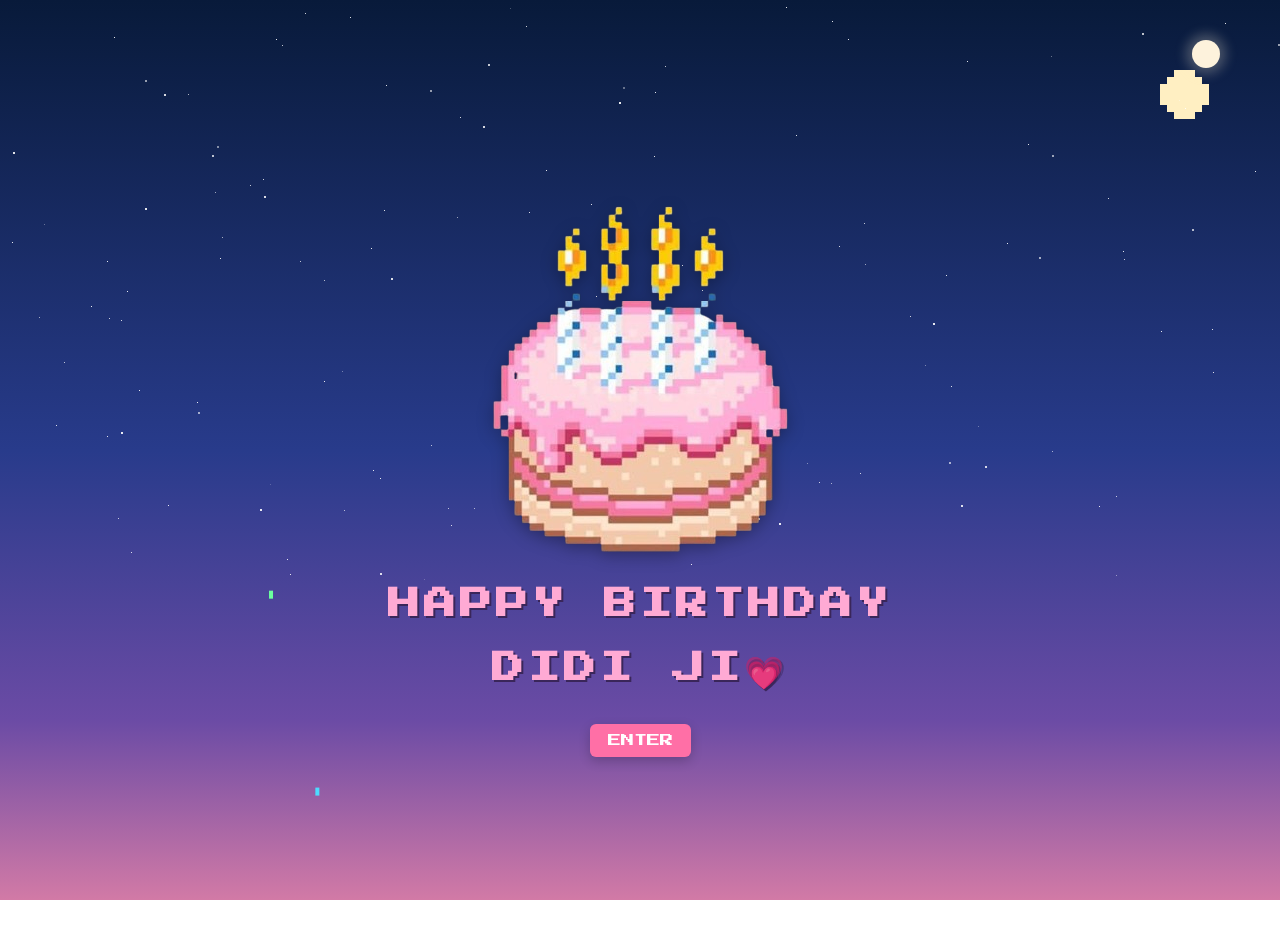
==== index.html @ 9f7f67d7 "Update index.html" ====
<!DOCTYPE html>
<html lang="en">

<head>
    <meta charset="utf-8" />
    <meta name="viewport" content="width=device-width,initial-scale=1" />
    <title>For Sejal — Pixel Scrapbook</title>
    <link href="https://fonts.googleapis.com/css2?family=Press+Start+2P&family=Handlee&display=swap" rel="stylesheet">
    <link rel="stylesheet" href="styles.css" />
</head>

<body>
    <div class="fade-wrapper">
        <!-- Fireworks Canvas -->
        <canvas id="fireworksCanvas"></canvas>
        <!-- Loading Screen -->
        <div class="loading-screen" id="loadingScreen">
            <div class="loading-box">
                <img src="img/cat.gif" alt="Loading..." class="loading-gif">
                <div class="pixel-bar">
                    <div class="pixel-fill"></div>
                </div>
            </div>
        </div>
        <!-- Opening / Intro -->
        <main id="opening" class="screen active">
            <div class="opening-inner">
                <div class="cake-container">
                    <img src="img/cakeee.png" class="pixel-cake" alt="Birthday Cake">
                </div>
                <h1 class="pixel-title">HAPPY BIRTHDAY <br><br> DIDI JI💗</h1>
                <button id="enterBtn" class="pixel-btn" type="button">ENTER</button>
            </div>
        </main>
    </div>
    <script src="script.js"></script>
</body>

</html>
---- styles.css ----
:root {
    --bg1: #fff7fb;
    --pastel1: #ffd6ea;
    --pastel2: #d7c8ff;
    --accent: #ff6fa6;
    --muted: #6b6b76;
    --paper: #fffdf7;
    --pixel-shadow: 0 8px 20px rgba(22, 18, 30, 0.08);
}

/* Base */
* {
    box-sizing: border-box;
}

html,
body {
    height: 100%;
    margin: 0;
    padding: 0;
    overflow: auto;
    /* Changed from hidden to auto */
    font-family: 'Press Start 2P', monospace;
    color: white;
    background: linear-gradient(to bottom, #0a0f24, #1a1f3d);
    background-size: cover;
    background-position: center;
    image-rendering: pixelated;
    position: relative;
}

/* Fireworks canvas */
#fireworksCanvas {
    position: fixed;
    top: 0;
    left: 0;
    width: 100%;
    height: 100%;
    z-index: 0;
    pointer-events: none;
    image-rendering: pixelated;
}

/* Pixel moon (index.html) */
.pixel-moon {
    position: fixed;
    top: 60px;
    right: 80px;
    width: 70px;
    height: 70px;
    background: radial-gradient(circle, #ffe9b3 60%, #d9c38a 100%);
    image-rendering: pixelated;
    box-shadow: 0 0 20px #ffe9b3;
    z-index: 3;
}

/* Background decorations (index.html) */
body::before {
    content: "";
    position: fixed;
    top: 40px;
    right: 60px;
    width: 28px;
    height: 28px;
    background: #fdf2dc;
    border-radius: 50%;
    box-shadow: 0 0 12px 6px rgba(255, 244, 214, 0.25);
    image-rendering: pixelated;
    z-index: 2;
}

@keyframes starBlink {

    0%,
    100% {
        opacity: 0.3;
    }

    50% {
        opacity: 1;
    }
}

/* Screen */
.screen {
    width: 100%;
    min-height: 100vh;
    display: flex;
    flex-direction: column;
    align-items: center;
    justify-content: center;
    position: relative;
}

.screen.active {
    display: flex;
}

main {
    width: 100%;
    height: auto;
    /* Allow content to dictate height */
    overflow-y: auto;
    /* Enable vertical scrolling */
    padding: 20px 0;
    /* Add padding for better spacing */
    box-sizing: border-box;
    display: flex;
    /* Use flex to center content */
    flex-direction: column;
    /* Stack children vertically */
    align-items: center;
    /* Center horizontally */
    justify-content: center;
    /* Center vertically when content fits */
    flex: 1;
    /* Allow main to grow and fill available space */
}

/* Loading screen (shared) */
.loading-screen {
    position: fixed;
    top: 0;
    left: 0;
    width: 100%;
    height: 100%;
    display: flex;
    justify-content: center;
    align-items: center;
    z-index: 9999;
    background: linear-gradient(180deg, #1a2a4a 0%, #3a5b9b 40%, #8b6bc5 70%, #e29ac6 100%);
    opacity: 0;
    pointer-events: none;
    transition: opacity 0.5s ease;
}

.loading-screen.active {
    opacity: 1;
    pointer-events: auto;
    visibility: visible;
}

.loading-screen.fade-out {
    opacity: 100;
    pointer-events: none;
    visibility: hidden;
    transition: opacity 25s ease;
    }


.loading-box {
    text-align: center;
    max-width: 90%;
}

.loading-gif {
    width: clamp(300px, 50vw, 600px);
    height: auto;
    display: block;
    margin: 0 auto 20px;
    image-rendering: pixelated;
    animation: float 2s ease-in-out infinite;
}

@keyframes float {

    0%,
    100% {
        transform: translateY(0);
    }

    50% {
        transform: translateY(-8px);
    }
}
.pixel-bar {
    width: 90%;
    max-width: 650px;
    height: 20px;
    background: #222;
    border: 2px solid #fff;
    margin: 0 auto;
    overflow: hidden;
    border-radius: 6px;
}

.pixel-fill {
    height: 100%;
    width: 0;
    background: linear-gradient(90deg, #ff70a6, #ffd670, #70d6ff);
    /* Animation handled by JavaScript */
}

/* Pixel title (shared, using main.css styles) */
.pixel-title {
    font-family: 'Press Start 2P', monospace;
    color: #ffaad4;
    text-shadow: 2px 2px #3a265a;
    letter-spacing: 4px;
    text-align: center;
    margin: 0 0 18px 0;
    animation: floatTitle 3.8s ease-in-out infinite;
}

@keyframes floatTitle {

    0%,
    100% {
        transform: translateY(0px);
    }

    50% {
        transform: translateY(-4px);
    }
}

/* Opening inner (index.html) */
.opening-inner {
    display: flex;
    flex-direction: column;
    align-items: center;
    justify-content: center;
    text-align: center;
    width: 90%;
    max-width: 600px;
    margin: 0 auto;
    height: 100vh;
    box-sizing: border-box;
    gap: 14px;
    z-index: 12;
    pointer-events: auto;
}

/* Cake (index.html) */
.cake-container {
    display: flex;
    justify-content: center;
    margin: 20px 0;
}

.pixel-cake {
    width: clamp(300px, 40vw, 220px);
    height: auto;
    image-rendering: pixelated;
    image-rendering: crisp-edges;
    filter: drop-shadow(0 4px 8px rgba(0, 0, 0, 0.3));
    animation: cakeFloat 3s ease-in-out infinite;
}

@keyframes cakeFloat {

    0%,
    100% {
        transform: translateY(0px);
    }

    50% {
        transform: translateY(-4px);
    }
}

.pixel-cake:hover {
    transform: scale(1.1);
    transition: 0.2s ease;
}

/* Container (main.html) */
.container {
    position: relative;
    z-index: 10;
    display: flex;
    flex-direction: column;
    align-items: center;
    /* Center horizontally */
    justify-content: flex-start;
    /* Stack content, centering handled by main */
    text-align: center;
    min-height: 0;
    /* Allow shrinking if needed */
    gap: 24px;
    padding: 0 20px;
    /* Add horizontal padding */
    width: 100%;
    /* Ensure full width */
}

/* Collage (main.html) */
.collage {
    display: flex;
    gap: 20px;
    flex-wrap: wrap;
    justify-content: center;
}

.pic {
    width: 160px;
    height: 160px;
    object-fit: cover;
    border: 2px solid #fff;
    border-radius: 8px;
    box-shadow: 0 6px 16px rgba(0, 0, 0, 0.2);
    transition: transform 0.3s ease;
    image-rendering: pixelated;
}

.pic:hover {
    transform: scale(1.05);
}

.tilt-left {
    transform: rotate(-4deg);
}

.tilt-right {
    transform: rotate(4deg);
}

/* Letter card (main.html, using main.css styles) */
.letter-card {
    position: relative;
    background: #fff6f8;
    border: 4px solid #222;
    padding: 24px 28px;
    max-width: 550px;
    margin: 20px auto;
    text-align: center;
    font-family: 'Press Start 2P', cursive;
    color: #3a2431;
    box-shadow:
        0 0 0 4px #ffbfd5,
        6px 6px 0 #222,
        10px 10px 0 #ffbfd5;
    image-rendering: pixelated;
}

.letter-card::before,
.letter-card::after {
    content: "";
    position: absolute;
    width: 12px;
    height: 12px;
    background: #ffbfd5;
    border: 2px solid #222;
}

.letter-card::before {
    top: -4px;
    left: -4px;
}

.letter-card::after {
    bottom: -4px;
    right: -4px;
}

.letter-card h2 {
    color: #d54e80;
    font-size: 13px;
    margin-bottom: 18px;
    letter-spacing: 1px;
}

.letter-card p {
    font-family: 'VT323', monospace;
    font-size: 18px;
    line-height: 1.5;
    color: #3b2831;
    background: #ffe4ee;
    border: 2px solid #f0a5be;
    padding: 12px;
    display: inline-block;
    text-align: left;
    box-shadow: inset -2px -2px 0 #ffd0e0, inset 2px 2px 0 #fff;
}

/* Pixel button (shared, using main.css styles) */
.pixel-btn {
    font-family: 'Press Start 2P', monospace;
    padding: 10px 18px;
    border: none;
    border-radius: 6px;
    background: #ff6fa6;
    color: #fff;
    cursor: pointer;
    box-shadow: 0 4px 12px rgba(0, 0, 0, 0.2);
    animation: float 1.5s ease-in-out infinite;
}

.pixel-btn:hover {
    background: #ff8fb6;
    /* Lighter shade for hover */
}

.pixel-btn.ghost {
    background: white;
    color: #ff6fa6;
}

/* Music button (index.html) */
.music-btn {
    position: fixed;
    right: 18px;
    top: 18px;
    background: white;
    border-radius: 10px;
    width: 46px;
    height: 46px;
    border: none;
    box-shadow: 0 6px 14px rgba(0, 0, 0, 0.12);
    cursor: pointer;
    font-size: 18px;
    z-index: 40;
}

/* Existing fade-wrapper */
.fade-wrapper {
    position: relative;
    width: 100%;
    min-height: 100vh;
    transition: opacity 4s ease;
}

.fade-wrapper.fade-out {
    opacity: 0;
}

/* Add fade-in animation */
@keyframes fadeIn {
    from {
        opacity: 0;
    }

    to {
        opacity: 1;
    }
}

body.fade-in {
    animation: fadeIn 2s ease-in;
}

/* Responsive adjustments */
@media (max-width: 600px) {
    .pixel-title {
        font-size: clamp(10px, 4vw, 16px);
    }

    .loading-gif {
        width: clamp(200px, 40vw, 400px);
    }

    .pixel-bar {
        max-width: 500px;
    }

    .letter-card {
        max-width: 90%;
        padding: 16px;
    }

    .letter-card h2 {
        font-size: 12px;
    }

    .letter-card p {
        font-size: 16px;
    }

    .pic {
        width: 120px;
        height: 120px;
    }
}
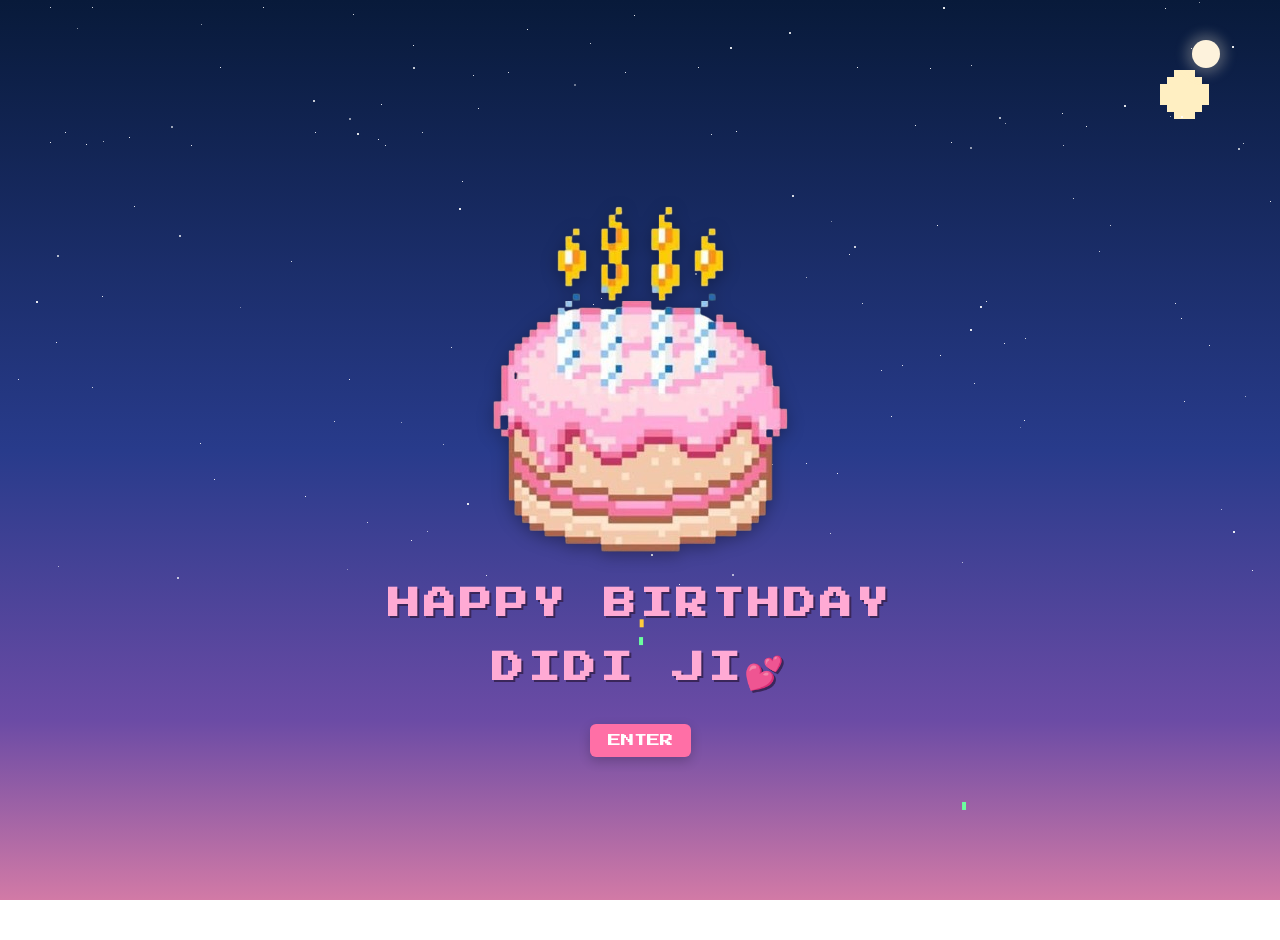
==== commit 171eb989: "Update index.html" ====
--- a/index.html
+++ b/index.html
@@ -4,7 +4,7 @@
 <head>
     <meta charset="utf-8" />
     <meta name="viewport" content="width=device-width,initial-scale=1" />
-    <title>For Sejal — Pixel Scrapbook</title>
+    <title>The Sejal — Pixel Scrapbook</title>
     <link href="https://fonts.googleapis.com/css2?family=Press+Start+2P&family=Handlee&display=swap" rel="stylesheet">
     <link rel="stylesheet" href="styles.css" />
 </head>
@@ -28,7 +28,7 @@
                 <div class="cake-container">
                     <img src="img/cakeee.png" class="pixel-cake" alt="Birthday Cake">
                 </div>
-                <h1 class="pixel-title">HAPPY BIRTHDAY <br><br> DIDI JI💗</h1>
+                <h1 class="pixel-title">HAPPY BIRTHDAY <br><br> DIDI JI💕</h1>
                 <button id="enterBtn" class="pixel-btn" type="button">ENTER</button>
             </div>
         </main>
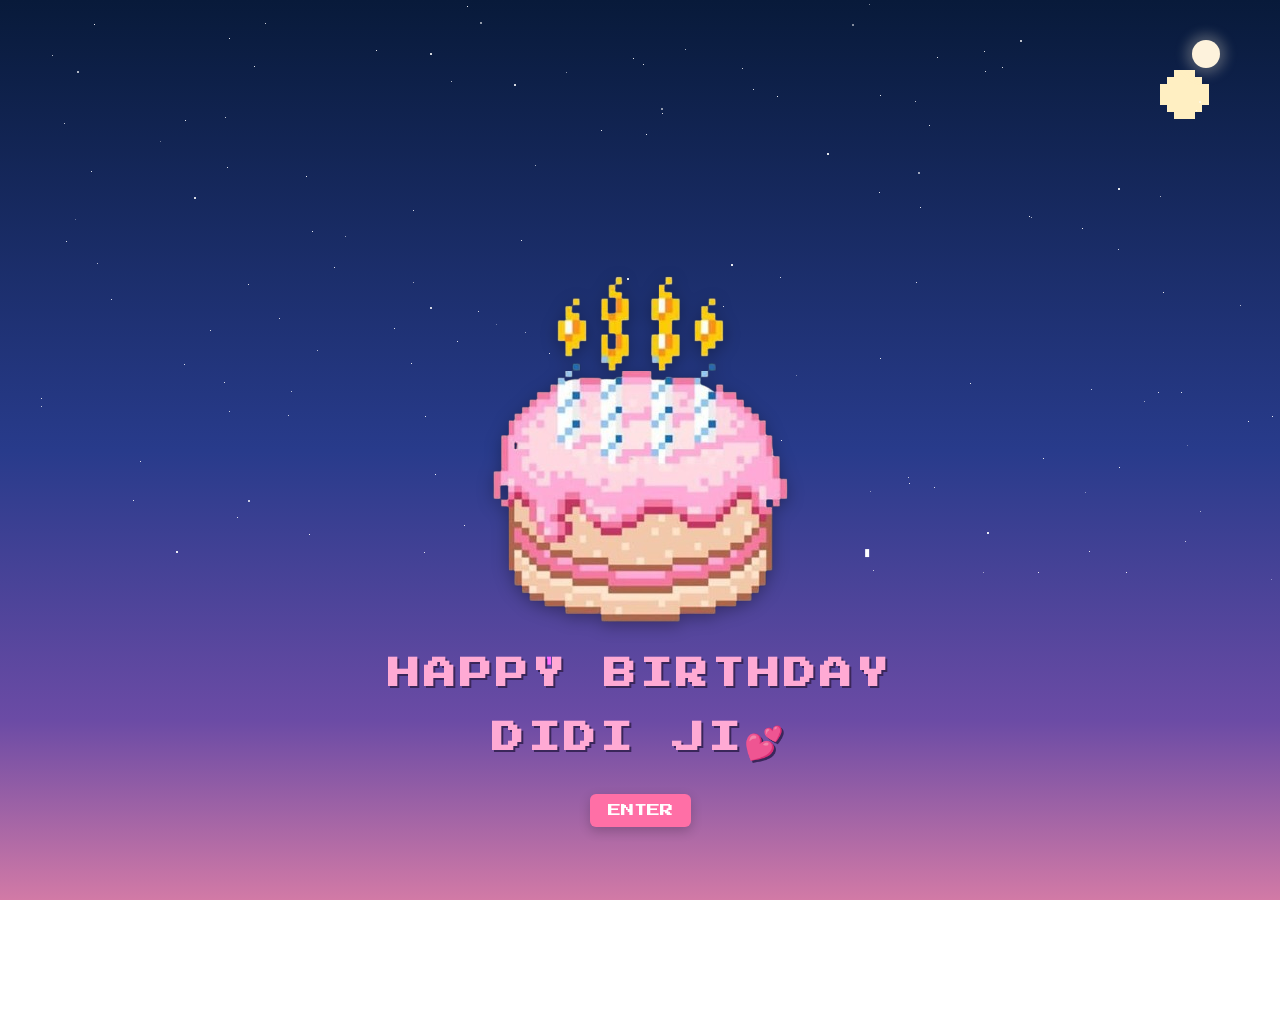
==== commit 2b33c29b: "Add subtitle to index.html" ====
--- a/index.html
+++ b/index.html
@@ -8,7 +8,11 @@
     <link href="https://fonts.googleapis.com/css2?family=Press+Start+2P&family=Handlee&display=swap" rel="stylesheet">
     <link rel="stylesheet" href="styles.css" />
 </head>
-
+    
+<h2 class="hand">
+    The 24•24 Edition <span class="emoji">💌💗</span>
+</h2>
+    
 <body>
     <div class="fade-wrapper">
         <!-- Fireworks Canvas -->
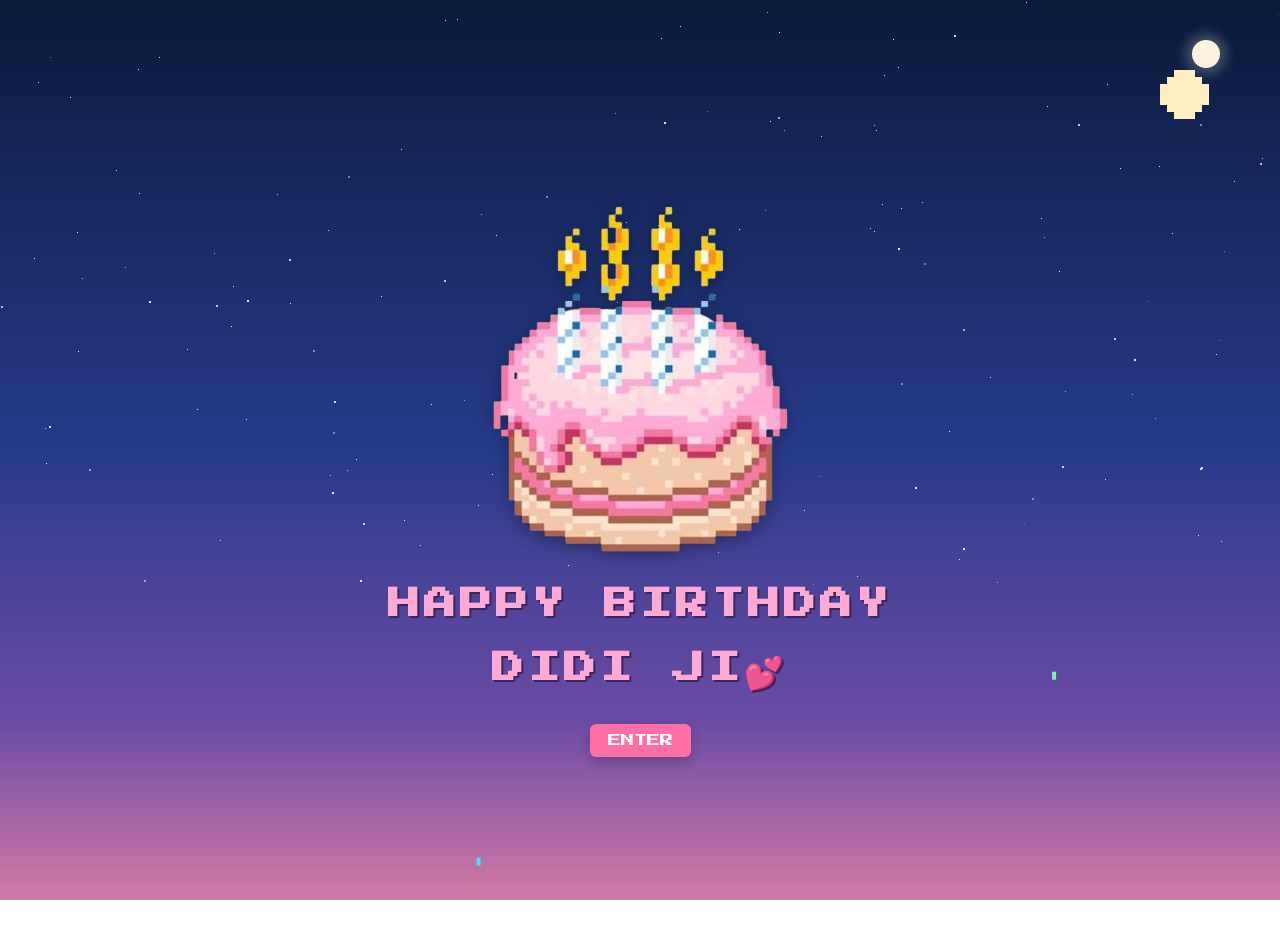
==== commit 688e5fa2: "Update index.html" ====
--- a/index.html
+++ b/index.html
@@ -8,10 +8,6 @@
     <link href="https://fonts.googleapis.com/css2?family=Press+Start+2P&family=Handlee&display=swap" rel="stylesheet">
     <link rel="stylesheet" href="styles.css" />
 </head>
-    
-<h2 class="hand">
-    The 24•24 Edition <span class="emoji">💌💗</span>
-</h2>
     
 <body>
     <div class="fade-wrapper">
--- a/styles.css
+++ b/styles.css
@@ -7,7 +7,10 @@
     --paper: #fffdf7;
     --pixel-shadow: 0 8px 20px rgba(22, 18, 30, 0.08);
 }
-
+.emoji {
+    font-size: 2.5em;
+    vertical-align: middle;
+}
 /* Base */
 * {
     box-sizing: border-box;
@@ -141,10 +144,10 @@
 }
 
 .loading-screen.fade-out {
-    opacity: 100;
+    opacity: 500;
     pointer-events: none;
     visibility: hidden;
-    transition: opacity 25s ease;
+    transition: opacity 1s ease;
     }
 
 
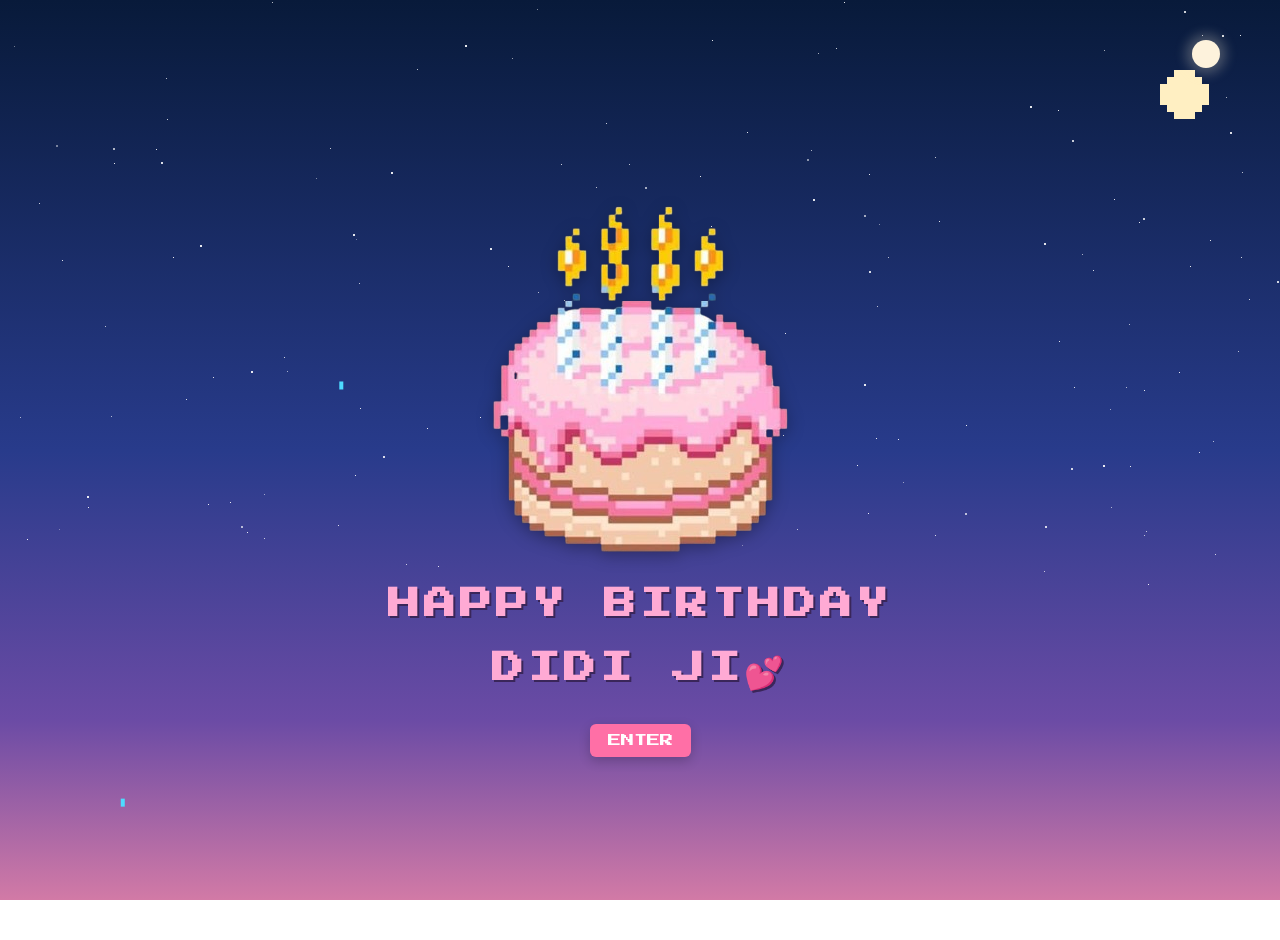
==== commit 5289cbd9: "Update index.html" ====
--- a/index.html
+++ b/index.html
@@ -5,6 +5,7 @@
     <meta charset="utf-8" />
     <meta name="viewport" content="width=device-width,initial-scale=1" />
     <title>The Sejal — Pixel Scrapbook</title>
+    <link rel="icon" type="image/png" href="img/favicon.png">
     <link href="https://fonts.googleapis.com/css2?family=Press+Start+2P&family=Handlee&display=swap" rel="stylesheet">
     <link rel="stylesheet" href="styles.css" />
 </head>
--- a/styles.css
+++ b/styles.css
@@ -8,7 +8,7 @@
     --pixel-shadow: 0 8px 20px rgba(22, 18, 30, 0.08);
 }
 .emoji {
-    font-size: 2.5em;
+    font-size: 1.6em;
     vertical-align: middle;
 }
 /* Base */
@@ -358,7 +358,7 @@
 
 .letter-card h2 {
     color: #d54e80;
-    font-size: 13px;
+    font-size: 18px;
     margin-bottom: 18px;
     letter-spacing: 1px;
 }
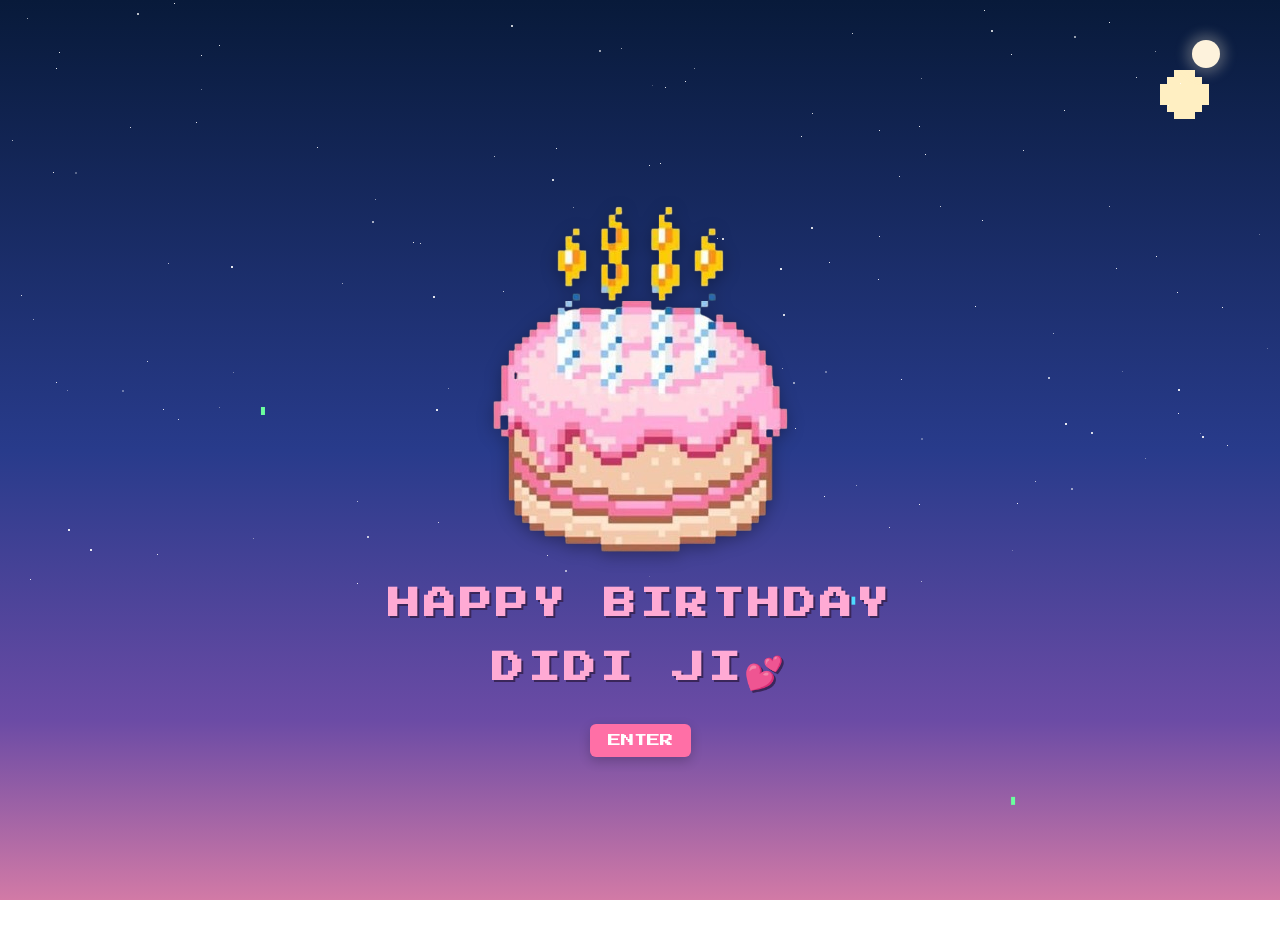
==== commit b53364a0: "Update index.html" ====
--- a/index.html
+++ b/index.html
@@ -5,7 +5,7 @@
     <meta charset="utf-8" />
     <meta name="viewport" content="width=device-width,initial-scale=1" />
     <title>The Sejal — Pixel Scrapbook</title>
-    <link rel="icon" type="image/png" href="img/favicon.png">
+    <link rel="shortcut icon" href="favicon.png" type="image/png">
     <link href="https://fonts.googleapis.com/css2?family=Press+Start+2P&family=Handlee&display=swap" rel="stylesheet">
     <link rel="stylesheet" href="styles.css" />
 </head>
--- a/styles.css
+++ b/styles.css
@@ -359,7 +359,7 @@
 .letter-card h2 {
     color: #d54e80;
     font-size: 18px;
-    margin-bottom: 18px;
+    margin-bottom: 16px;
     letter-spacing: 1px;
 }
 
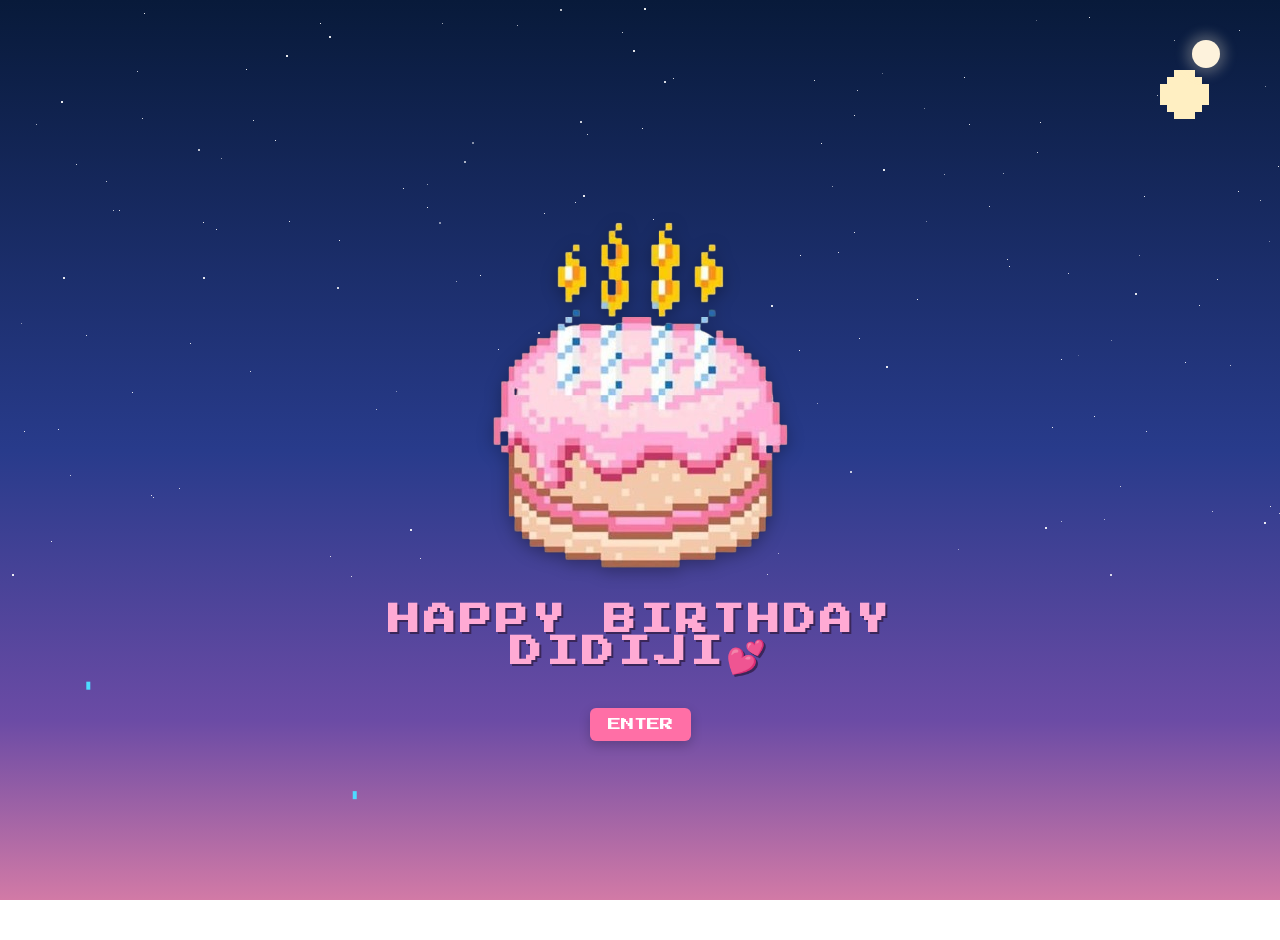
==== commit 9db7fa74: "Update index.html" ====
--- a/index.html
+++ b/index.html
@@ -29,7 +29,7 @@
                 <div class="cake-container">
                     <img src="img/cakeee.png" class="pixel-cake" alt="Birthday Cake">
                 </div>
-                <h1 class="pixel-title">HAPPY BIRTHDAY <br><br> DIDI JI💕</h1>
+                <h1 class="pixel-title">HAPPY BIRTHDAY <br> DIDIJI💕</h1>
                 <button id="enterBtn" class="pixel-btn" type="button">ENTER</button>
             </div>
         </main>
--- a/styles.css
+++ b/styles.css
@@ -359,7 +359,7 @@
 .letter-card h2 {
     color: #d54e80;
     font-size: 18px;
-    margin-bottom: 16px;
+    margin-bottom: 12px;
     letter-spacing: 1px;
 }
 
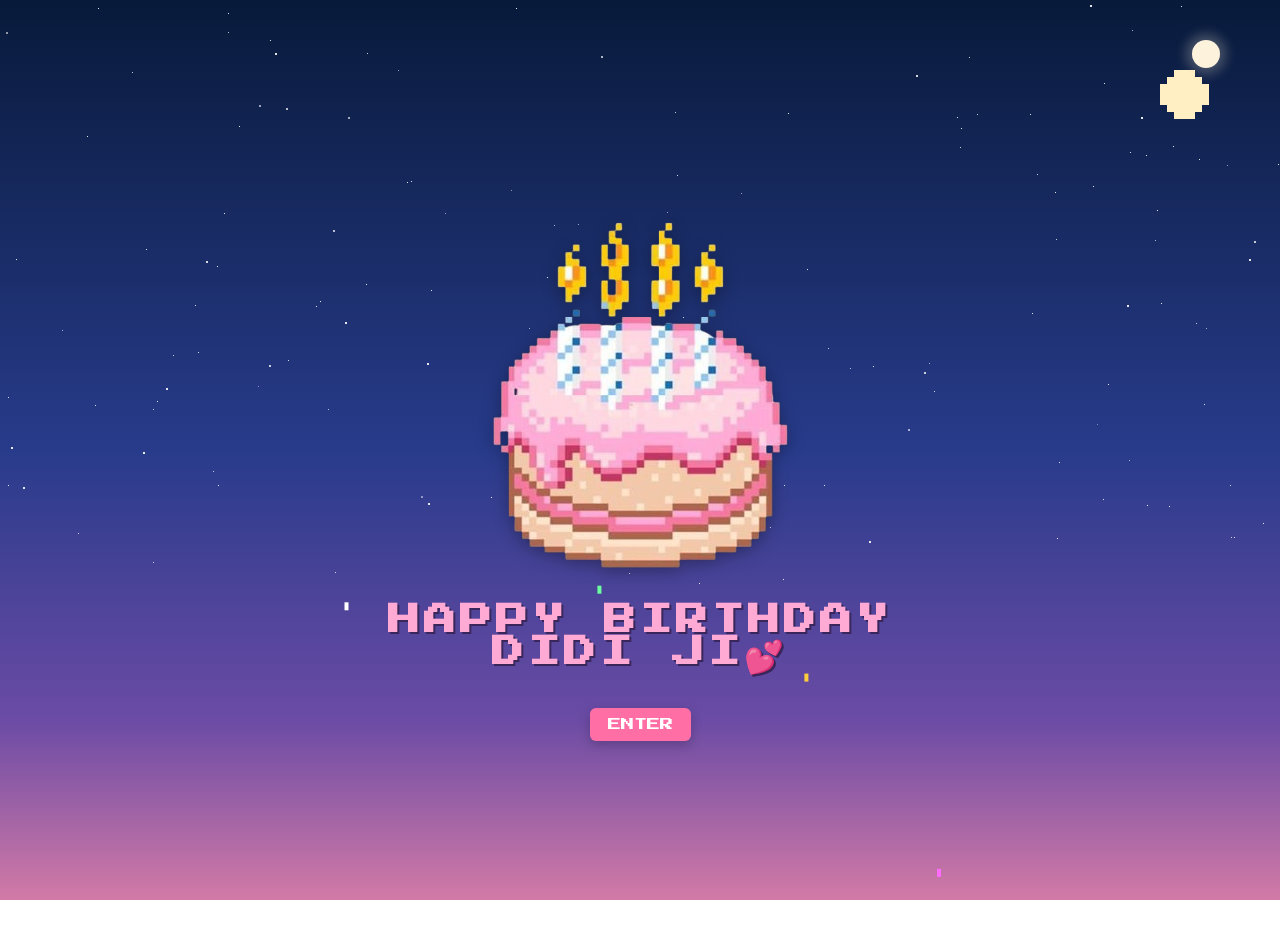
==== commit 8dd7d113: "Update index.html" ====
--- a/index.html
+++ b/index.html
@@ -29,7 +29,7 @@
                 <div class="cake-container">
                     <img src="img/cakeee.png" class="pixel-cake" alt="Birthday Cake">
                 </div>
-                <h1 class="pixel-title">HAPPY BIRTHDAY <br> DIDIJI💕</h1>
+                <h1 class="pixel-title">HAPPY BIRTHDAY <br> DIDI JI💕</h1>
                 <button id="enterBtn" class="pixel-btn" type="button">ENTER</button>
             </div>
         </main>
